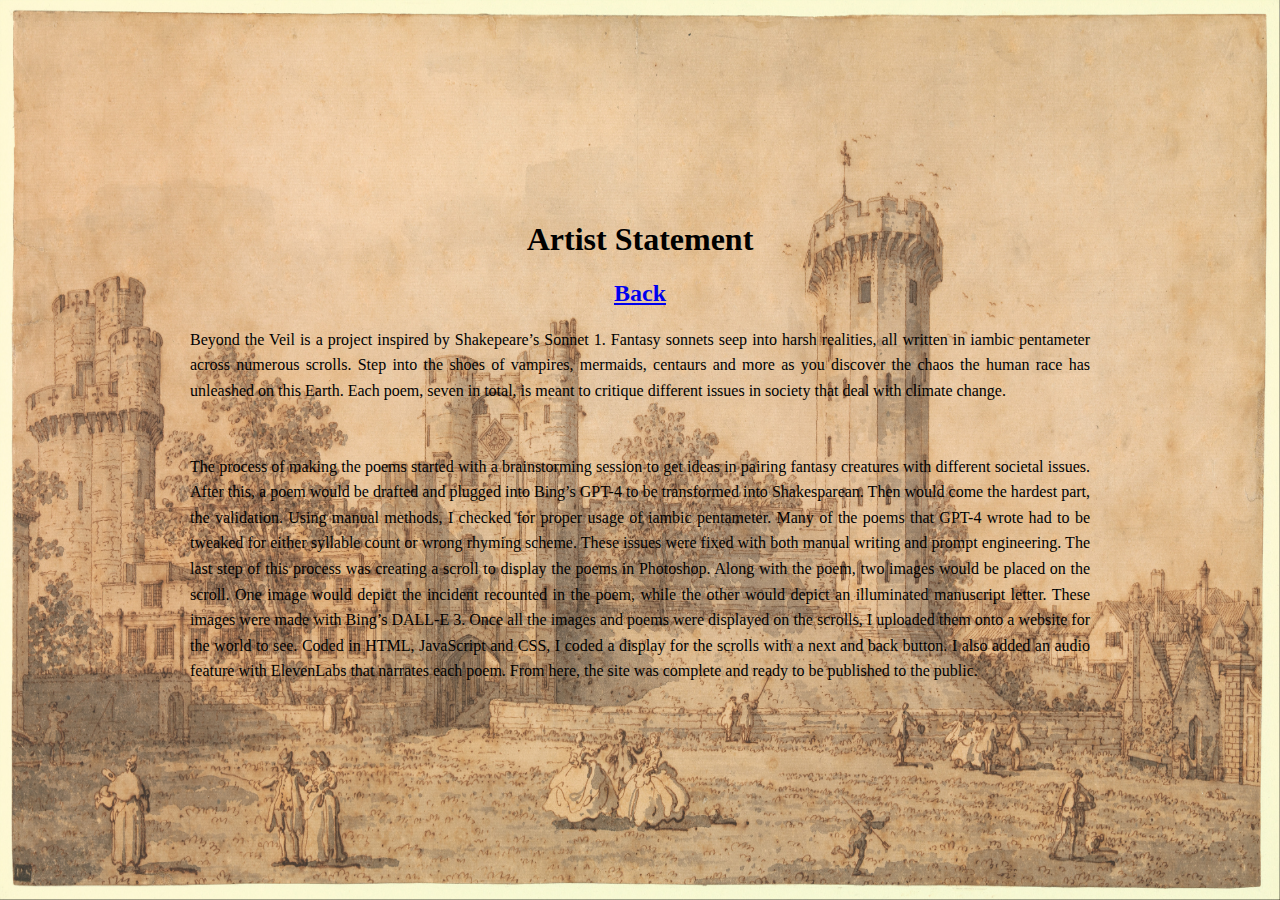
==== index copy.html @ 74f79c4f "scroll4" ====
<!DOCTYPE html>
<html lang="en">
<head>
    <meta charset="UTF-8">
    <meta name="viewport" content="width=device-width, initial-scale=1.0">
    <title>Image Viewer</title>
    <style>
        body {
            display: flex;
            align-items: center;
            justify-content: center;
            height: 100vh;
            margin: 0;
            background-image: url('castle.jpg'); /* Replace with your image path or URL */
            background-size: 100% 100%;
            background-position: center;
        }

        .text-container {
    max-width: 900px;
    margin: 0 auto;
    text-align: center;
    color: #000000;
    background-image: url('scroll4.png');
    padding: 30px;
    background-position: center;
}

        h1 {
            font-family: 'Old English Text MT', serif;
        }
        h2 {
            font-family: 'Old English Text MT', serif;
        }

        p {
            font-size: 16px;
            line-height: 1.6;
            text-align: justify;
        }
    </style>
</head>
<body>
    <div class="text-container">
        <h1>Artist Statement</h1>
        <h2>
          <a href="index.html">Back</a>
        </h2>
        
        <p>Beyond the Veil is a project inspired by Shakepeare’s Sonnet 1. Fantasy sonnets seep into harsh realities, all written in iambic pentameter across numerous scrolls. Step into the shoes of vampires, mermaids, centaurs and more as you discover the chaos the human race has unleashed on this Earth. Each poem, seven in total, is meant to critique different issues in society that deal with climate change. 
        </p>
        <br>
        <p>
            The process of making the poems started with a brainstorming session to get ideas in pairing fantasy creatures with different societal issues. After this, a poem would be drafted and plugged into Bing’s GPT-4 to be transformed into Shakesparean. Then would come the hardest part, the validation. Using manual methods, I checked for proper usage of iambic pentameter. Many of the poems that GPT-4 wrote had to be tweaked for either syllable count or wrong rhyming scheme. These issues were fixed with both manual writing and prompt engineering. The last step of this process was creating a scroll to display the poems in Photoshop. Along with the poem, two images would be placed on the scroll. One image would depict the incident recounted in the poem, while the other would depict an illuminated manuscript letter. These images were made with Bing’s DALL-E 3. Once all the images and poems were displayed on the scrolls, I uploaded them onto a website for the world to see. Coded in HTML, JavaScript and CSS, I coded a display for the scrolls with a next and back button. I also added an audio feature with ElevenLabs that narrates each poem. From here, the site was complete and ready to be published to the public. 
        </p>
       
    </div>
</body>
</html>
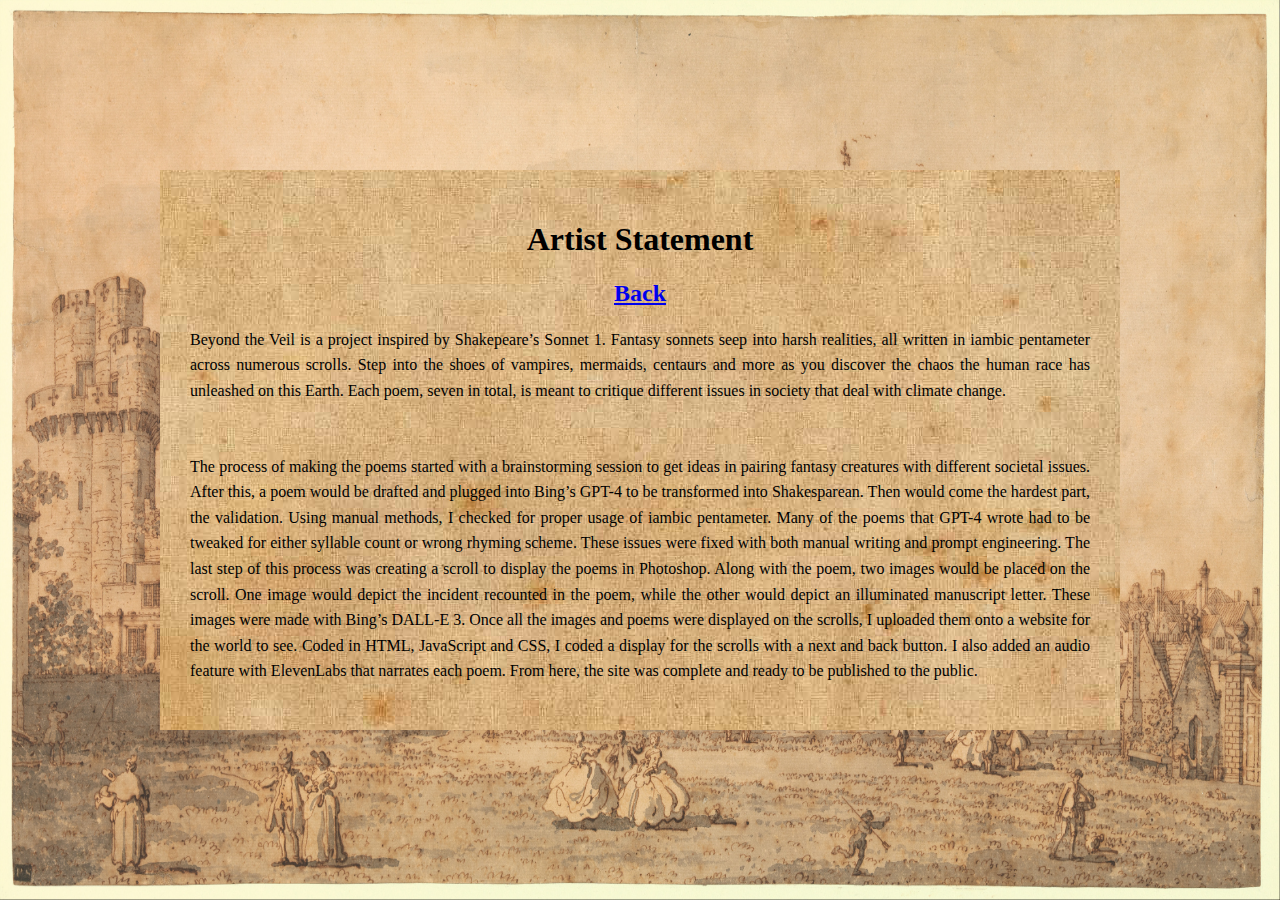
==== commit 7b48988d: "Update index copy.html" ====
--- a/index copy.html
+++ b/index copy.html
@@ -21,7 +21,7 @@
     margin: 0 auto;
     text-align: center;
     color: #000000;
-    background-image: url('scroll4.png');
+    background-image: url('scroll4.jpg');
     padding: 30px;
     background-position: center;
 }
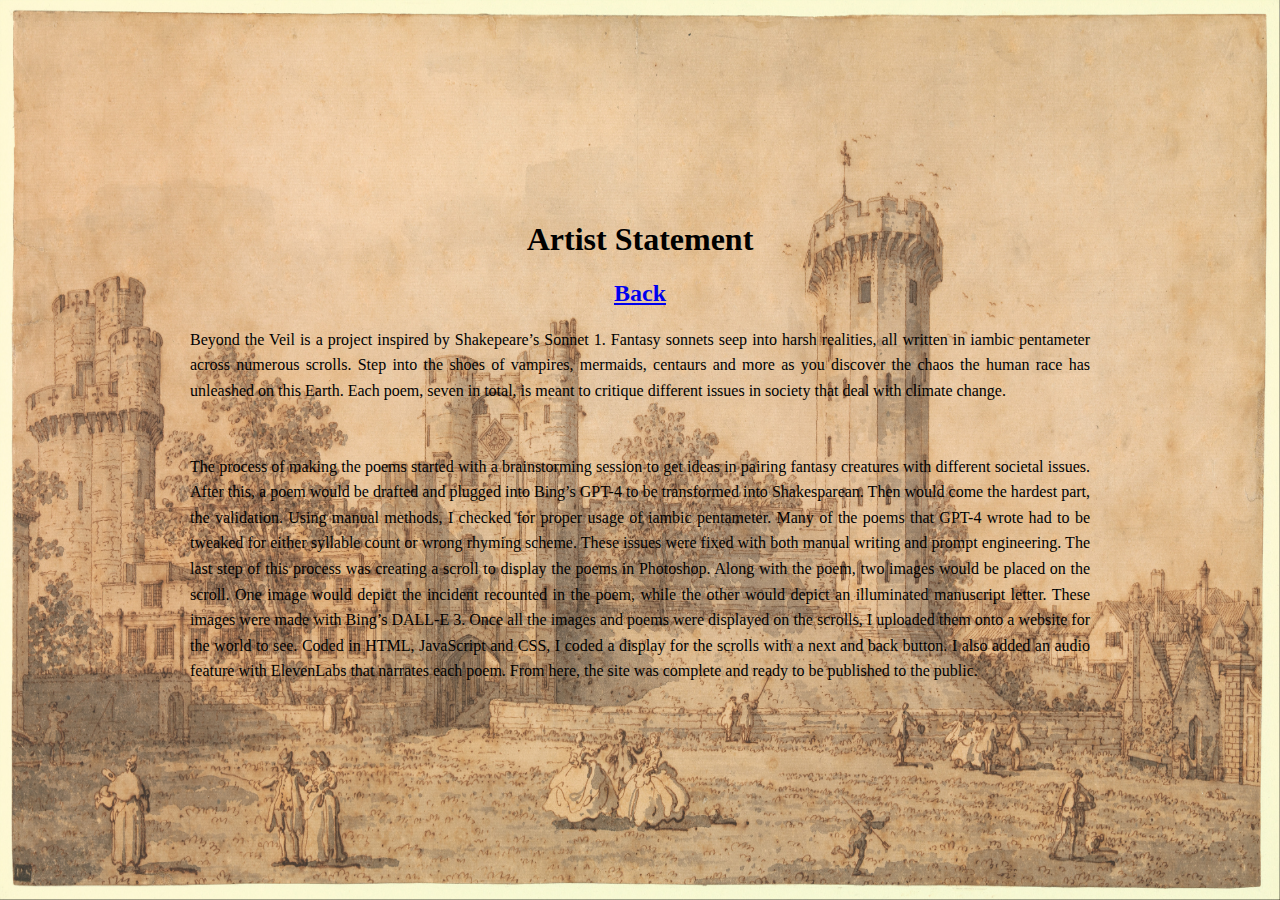
==== commit 50137038: "Update index copy.html" ====
--- a/index copy.html
+++ b/index copy.html
@@ -21,7 +21,7 @@
     margin: 0 auto;
     text-align: center;
     color: #000000;
-    background-image: url('scroll4.jpg');
+    background-image: url('scroll3.png');
     padding: 30px;
     background-position: center;
 }
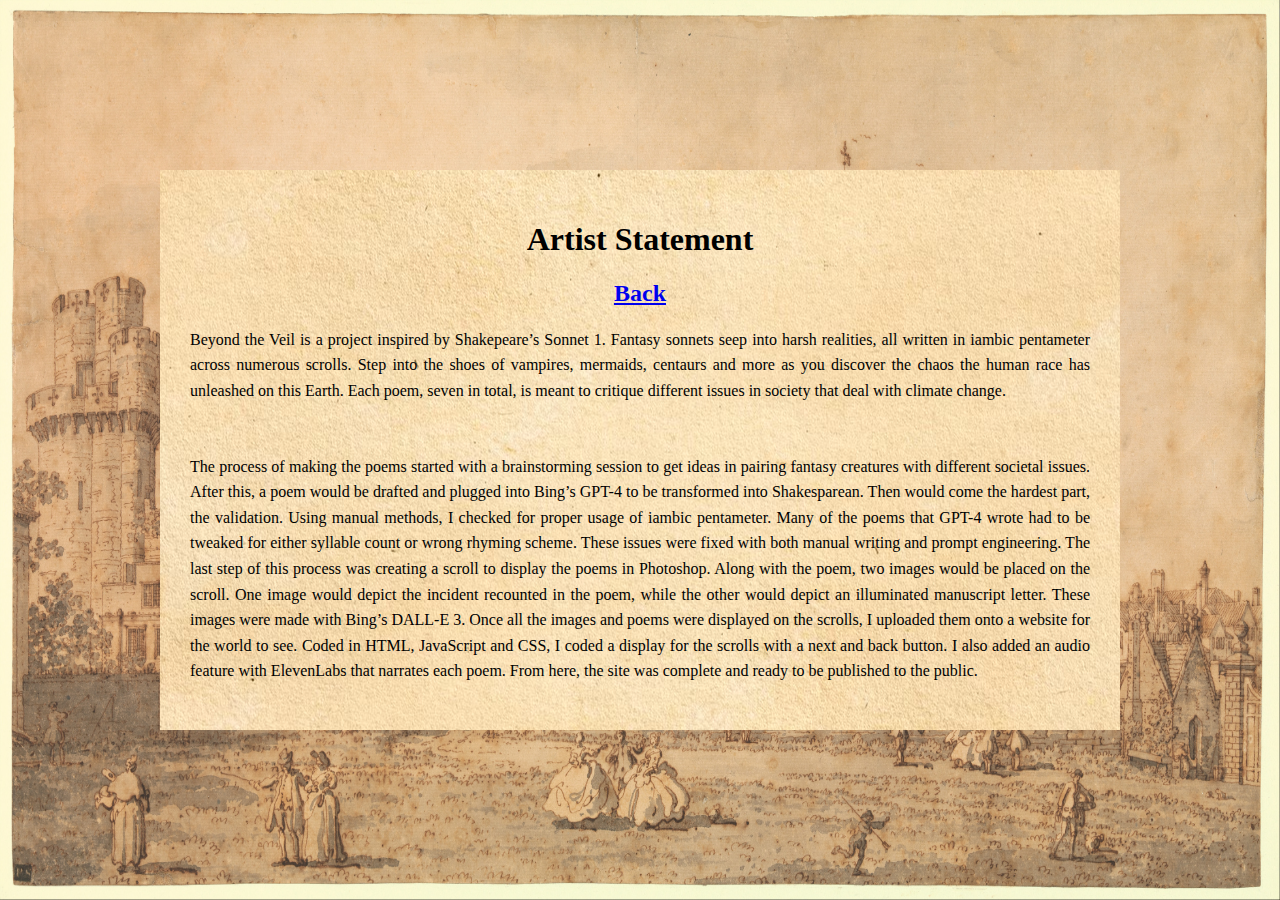
==== commit f3be78c9: "Update index copy.html" ====
--- a/index copy.html
+++ b/index copy.html
@@ -21,7 +21,7 @@
     margin: 0 auto;
     text-align: center;
     color: #000000;
-    background-image: url('scroll3.png');
+    background-image: url('scroll3.avif');
     padding: 30px;
     background-position: center;
 }
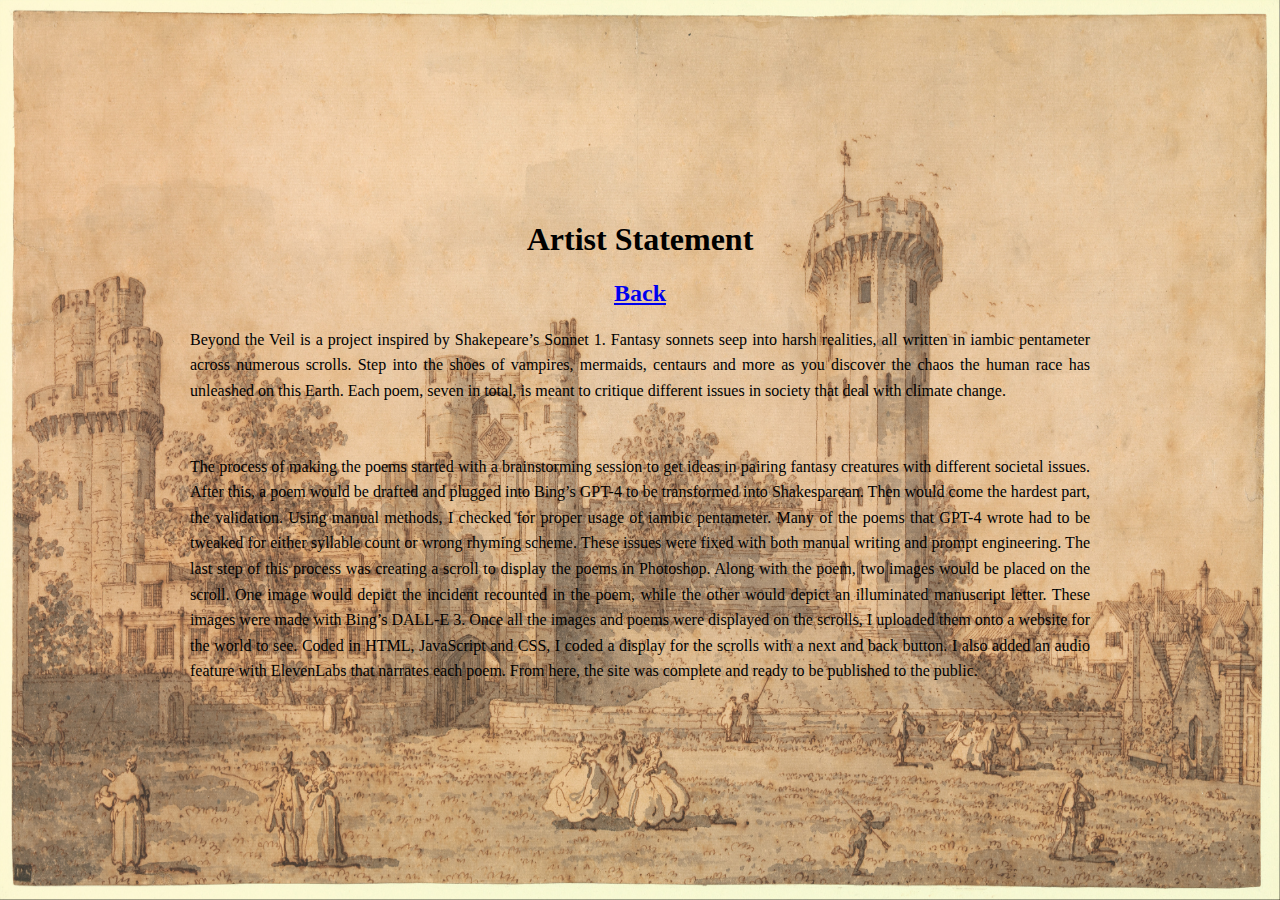
==== commit 48aca388: "i" ====
--- a/index copy.html
+++ b/index copy.html
@@ -21,7 +21,7 @@
     margin: 0 auto;
     text-align: center;
     color: #000000;
-    background-image: url('scroll3.avif');
+    background-image: url('scroll5.png');
     padding: 30px;
     background-position: center;
 }
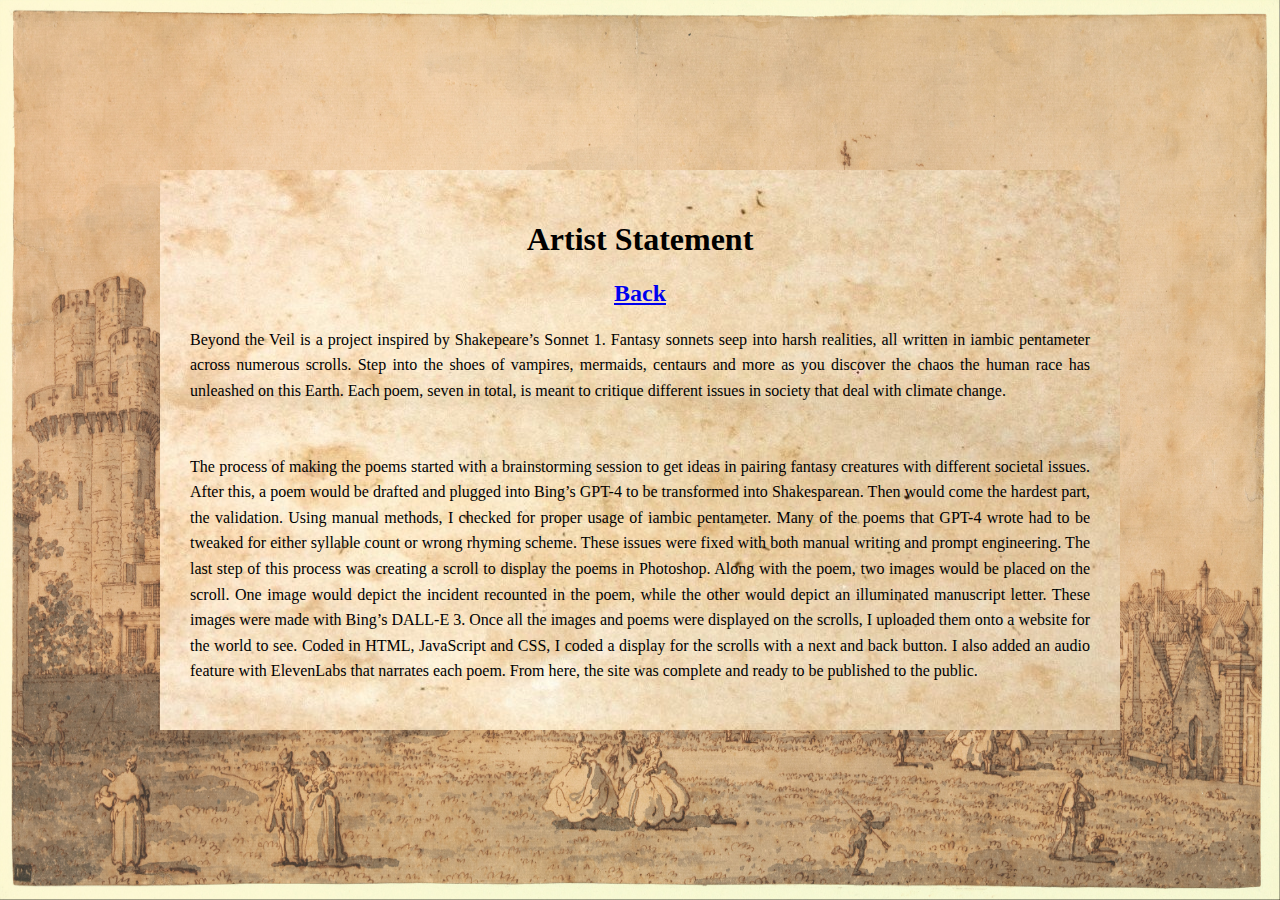
==== commit f0311129: "paper" ====
--- a/index copy.html
+++ b/index copy.html
@@ -21,7 +21,7 @@
     margin: 0 auto;
     text-align: center;
     color: #000000;
-    background-image: url('scroll5.png');
+    background-image: url('oldpaper.jpg');
     padding: 30px;
     background-position: center;
 }
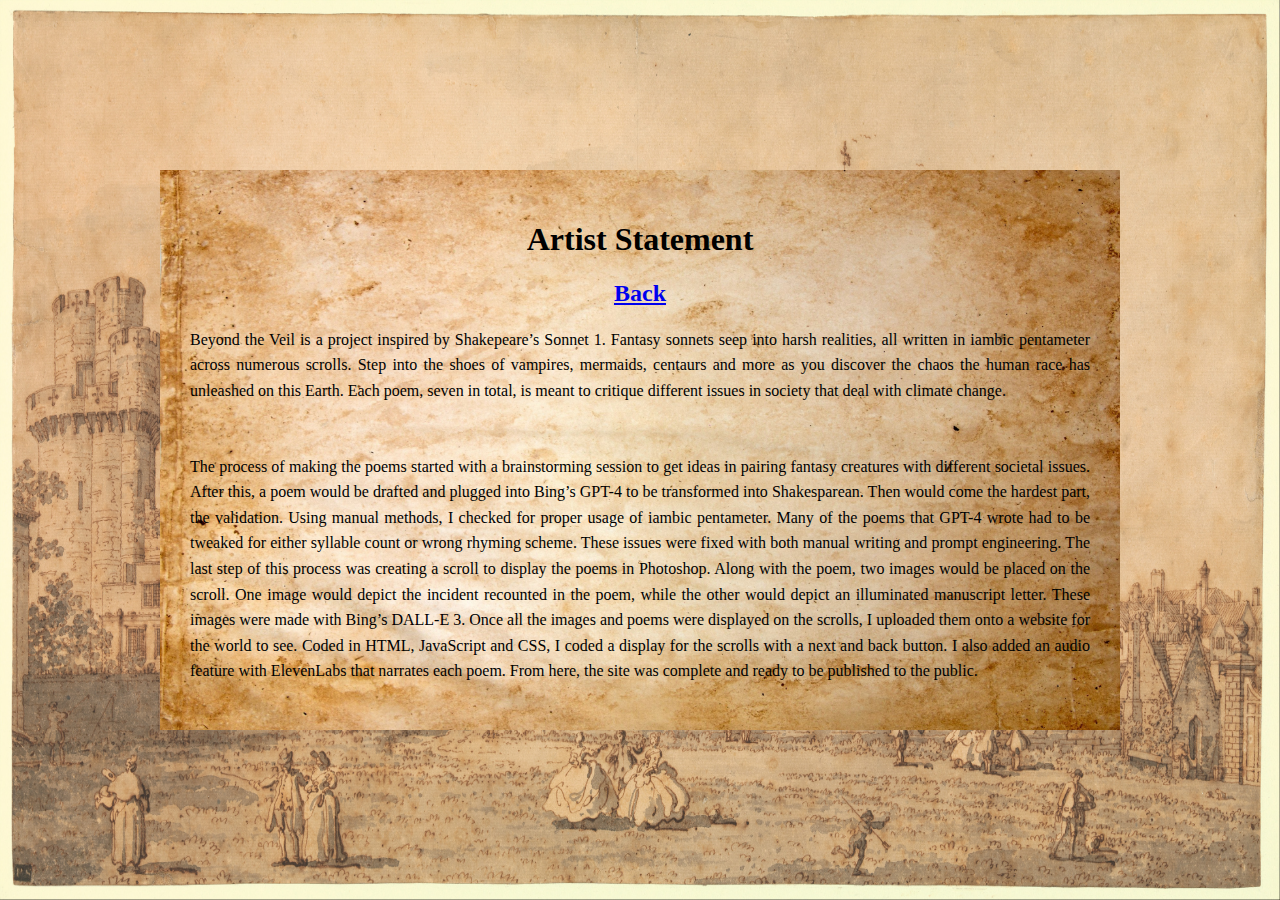
==== commit 49d11486: "Update index copy.html" ====
--- a/index copy.html
+++ b/index copy.html
@@ -24,6 +24,7 @@
     background-image: url('oldpaper.jpg');
     padding: 30px;
     background-position: center;
+    background-size: cover;
 }
 
         h1 {
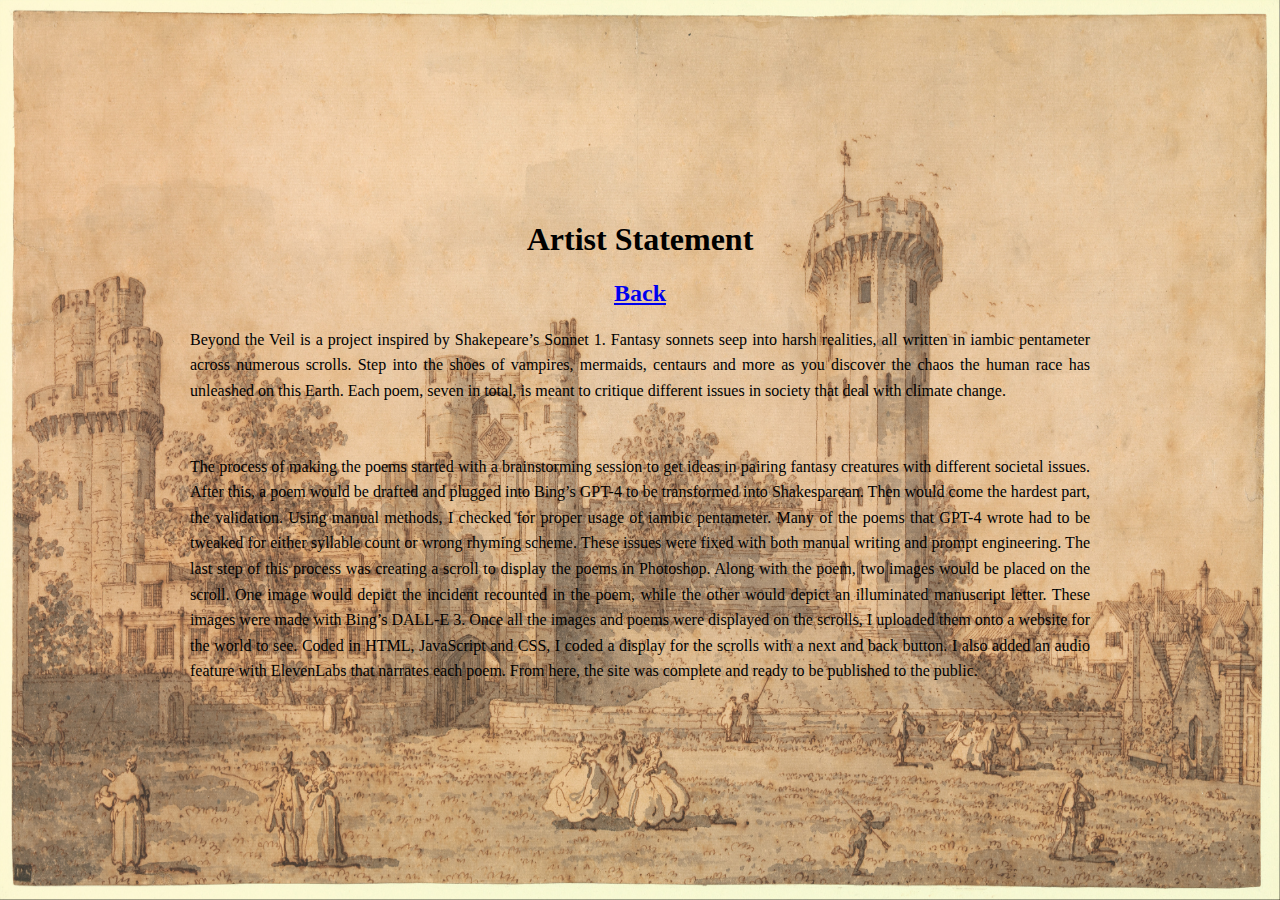
==== commit 47a3f744: "Update index copy.html" ====
--- a/index copy.html
+++ b/index copy.html
@@ -21,7 +21,7 @@
     margin: 0 auto;
     text-align: center;
     color: #000000;
-    background-image: url('oldpaper.jpg');
+    background-image: url('scroll5.png');
     padding: 30px;
     background-position: center;
     background-size: cover;
